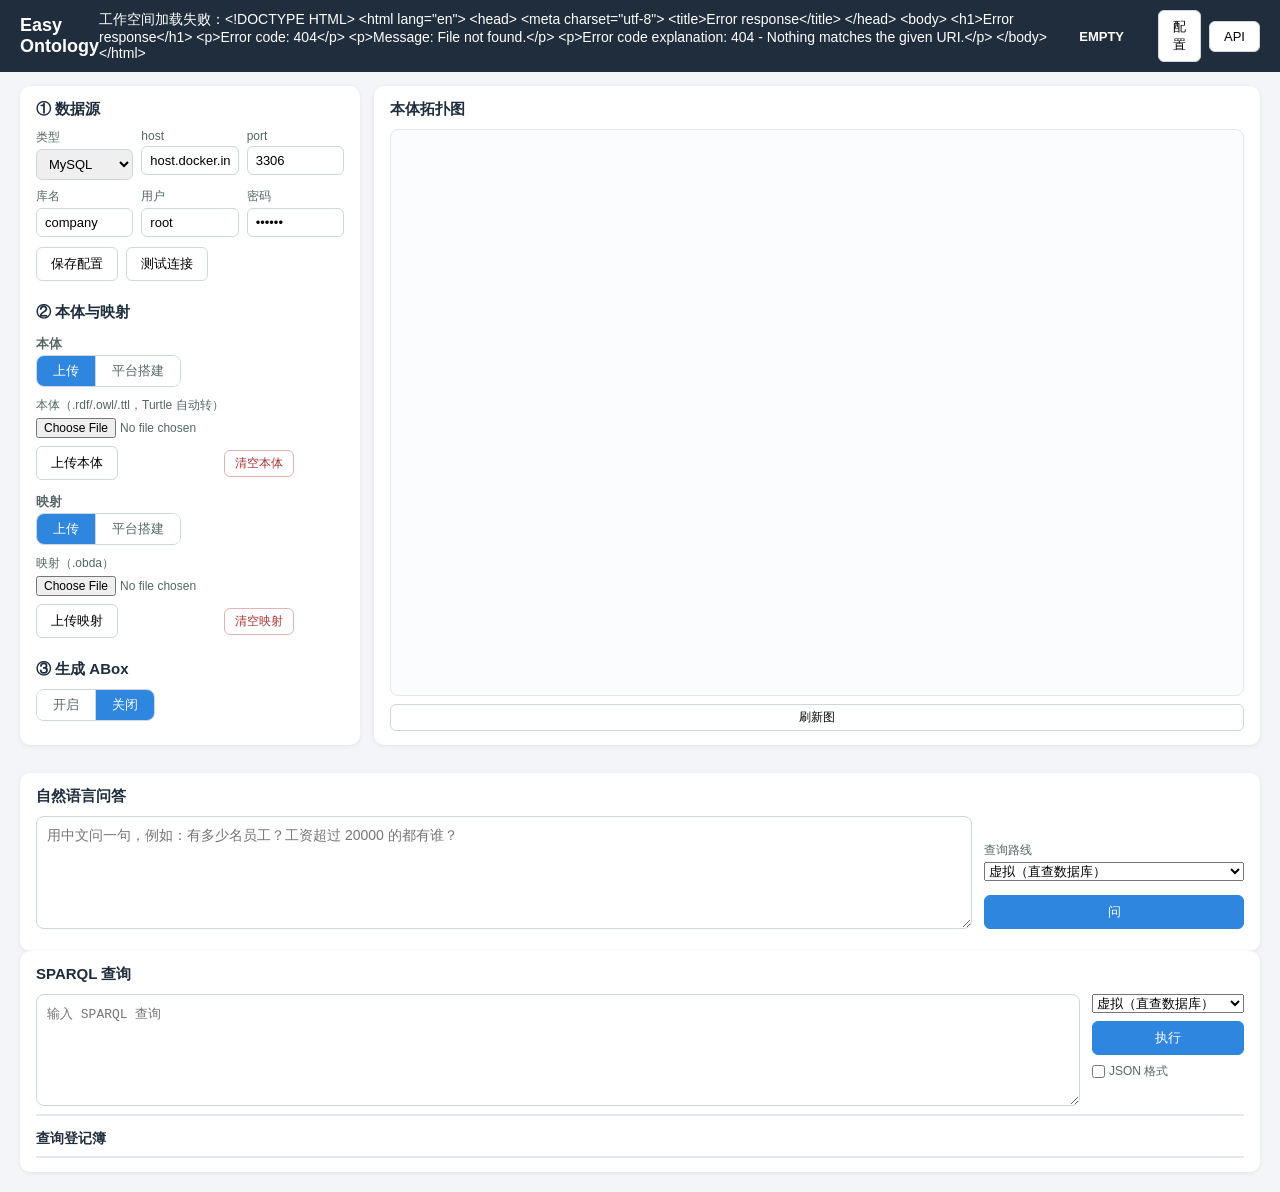
==== backend/static/index.html @ 2e6a3e25 "Initial open-source release" ====
<!DOCTYPE html>
<html lang="zh-CN">
<head>
<meta charset="UTF-8">
<meta name="viewport" content="width=device-width, initial-scale=1.0">
<title>Easy Ontology 控制台</title>
<link rel="stylesheet" href="style.css?v=26">
</head>
<body>
<header>
  <div class="brand">Easy Ontology</div>
  <div id="ws-bar" class="ws-bar"></div>
  <div class="header-right">
    <span id="state-badge" class="badge">EMPTY</span>
    <span id="ontop-info" class="ontop-info"></span>
    <button id="btn-settings" class="btn" onclick="openSettings()">配置</button>
    <div class="api-pop">
      <button id="btn-api" class="btn" onclick="toggleApiCard(event)" title="对外查询 API 的调用方式与参数">API</button>
      <div id="api-card" class="api-card" style="display:none"></div>
    </div>
  </div>
</header>
<div id="builder-toast" class="toast" style="display:none"></div>

<main>
  <!-- 左列：配置 -->
  <section class="panel config">
    <h2>① 数据源</h2>
    <div class="form-grid">
      <label>类型
        <select id="ds-type" onchange="typeHint()">
          <option value="dm8">达梦 DM8</option>
          <option value="mysql" selected>MySQL</option>
        </select>
      </label>
      <label>host <input id="ds-host" value="host.docker.internal"></label>
      <label>port <input id="ds-port" value="3306"></label>
      <label>库名 <input id="ds-database" value="company"></label>
      <label>用户 <input id="ds-user" value="root"></label>
      <label>密码 <input id="ds-password" type="password" value="123456"></label>
    </div>
    <p id="ds-hint" class="hint"></p>
    <div class="btn-row">
      <button class="btn" onclick="saveDatasource()">保存配置</button>
      <button class="btn" id="btn-test" onclick="testConnection()">测试连接</button>
      <span id="ping-result" class="ping-result"></span>
    </div>

    <h2>② 本体与映射</h2>
    <div class="subhead">本体</div>
    <div class="mode-switch">
      <button class="mode-btn active" id="mode-upload" onclick="setOntologyMode('upload')">上传</button>
      <button class="mode-btn" id="mode-builder" onclick="setOntologyMode('builder')">平台搭建</button>
    </div>

    <div id="ont-upload">
      <div class="upload-row">
        <label>本体（.rdf/.owl/.ttl，Turtle 自动转）<input type="file" id="file-ontology" accept=".rdf,.owl,.ttl,.n3"></label>
        <button class="btn" onclick="uploadOntology()">上传本体</button>
        <span id="ontology-result" class="upload-result"></span>
        <button class="btn small danger" onclick="clearOntology()">清空本体</button>
      </div>
    </div>
    <div id="ont-builder" style="display:none">
      <div class="builder-row">
        <button class="btn secondary" onclick="location.href='/builder.html'">去搭建本体 →</button>
        <span id="builder-draft-status" class="hint">草稿：加载中…</span>
        <span id="builder-ontology-status" class="hint"></span>
        <button class="btn small danger" onclick="clearOntology()">清空本体</button>
      </div>
    </div>

    <div class="subhead">映射</div>
    <div class="mode-switch">
      <button class="mode-btn active" id="map-mode-upload" onclick="setMappingMode('upload')">上传</button>
      <button class="mode-btn" id="map-mode-builder" onclick="setMappingMode('builder')">平台搭建</button>
    </div>
    <div id="map-upload">
      <div class="upload-row">
        <label>映射（.obda）<input type="file" id="file-mapping" accept=".obda"></label>
        <button class="btn" onclick="uploadMapping()">上传映射</button>
        <span id="mapping-result" class="upload-result"></span>
        <button class="btn small danger" onclick="clearMapping()">清空映射</button>
      </div>
    </div>
    <div id="map-builder" style="display:none">
      <div class="builder-row">
        <button class="btn secondary" onclick="location.href='/mapping.html'">去搭建映射 →</button>
        <span id="mapping-draft-status" class="hint">草稿：加载中…</span>
        <span id="mapping-current-status" class="hint"></span>
        <button class="btn small danger" onclick="clearMapping()">清空映射</button>
      </div>
    </div>

    <h2>③ 生成 ABox</h2>
    <div class="mode-switch">
      <button class="mode-btn" id="abox-enable" onclick="setAboxEnabled(true)">开启</button>
      <button class="mode-btn active" id="abox-disable" onclick="setAboxEnabled(false)">关闭</button>
    </div>
    <div id="abox-panel" style="display:none">
      <div class="btn-row">
        <button class="btn" id="btn-materialize" onclick="doMaterialize()">生成 ABox</button>
        <label class="btn secondary" id="btn-abox-upload">
          NT 文件生成 ABox
          <input type="file" id="file-abox" accept=".nt,.ttl,.rdf" style="display:none" onchange="uploadAbox()">
        </label>
        <button class="btn" onclick="viewAbox()">查看</button>
        <button class="btn" id="btn-clear-abox" onclick="clearAbox()">清除</button>
      </div>
      <div id="abox-status" class="ping-result">未生成</div>
      <span id="abox-upload-result" class="hint"></span>
    </div>
  </section>

  <!-- 中列：拓扑图 -->
  <section class="panel graph">
    <h2>本体拓扑图</h2>
    <div id="graph-container">
      <iframe id="graph-frame" style="display:none"></iframe>
      <div id="graph-placeholder">本体上传后这里显示拓扑图（Playground 构建后生效）</div>
    </div>
    <button class="btn small" onclick="refreshGraph()">刷新图</button>
  </section>
</main>

<!-- 底部：自然语言问答（DeepSeek） -->
<section class="panel ask">
  <h2>自然语言问答</h2>
  <div class="ask-row">
    <textarea id="ask-question" rows="2" placeholder="用中文问一句，例如：有多少名员工？工资超过 20000 的都有谁？"></textarea>
    <div class="ask-actions">
      <span id="ask-key-status" class="hint"></span>
      <label class="hint">查询路线
        <select id="ask-route">
          <option value="virtual">虚拟（直查数据库）</option>
          <option value="materialized">物化（查已生成数据）</option>
        </select>
      </label>
      <button class="btn primary" id="btn-ask" onclick="askLLM()">问</button>
    </div>
  </div>
  <div id="ask-error" class="error"></div>
  <div id="ask-answer" class="ask-answer"></div>
  <details id="ask-details" style="display:none">
    <summary>查看生成的 SPARQL 与 CSV 结果</summary>
    <div class="ask-meta" id="ask-meta"></div>
    <pre id="ask-sparql" class="ask-sparql"></pre>
    <pre id="ask-csv" class="ask-csv"></pre>
  </details>
</section>

<!-- 底部：SPARQL -->
<section class="panel sparql">
  <h2>SPARQL 查询</h2>
  <div class="query-row">
    <textarea id="query-text" rows="6" spellcheck="false" placeholder="输入 SPARQL 查询"></textarea>
    <div class="query-actions">
      <select id="query-route" title="虚拟=Ontop 实时查数据库；物化=QLever 查已生成 ABox（需先生成/上传并索引就绪）">
        <option value="virtual">虚拟（直查数据库）</option>
        <option value="materialized">物化（查已生成数据）</option>
      </select>
      <button class="btn primary" id="btn-run" onclick="runQuery()">执行</button>
      <label class="accept"><input type="checkbox" id="json-mode"> JSON 格式</label>
    </div>
  </div>
  <div id="query-error" class="error"></div>
  <div id="result-meta" class="result-meta"></div>
  <div class="table-wrap"><table id="result-table"></table></div>

  <h3>查询登记簿</h3>
  <div class="table-wrap"><table id="queries-table"></table></div>
</section>

<!-- 查询详情弹框 -->
<div id="query-detail-modal" class="ws-modal" style="display:none" onclick="if(event.target===this)closeQueryDetail()">
  <div class="ws-modal-box ws-modal-wide">
    <div class="ws-modal-title">查询详情</div>
    <div id="query-detail-body"></div>
    <div class="ws-modal-actions">
      <button class="btn" onclick="closeQueryDetail()">关闭</button>
    </div>
  </div>
</div>

<!-- 全局配置弹框 -->
<div id="settings-modal" class="ws-modal" style="display:none" onclick="if(event.target===this)closeSettings()">
  <div class="ws-modal-box">
    <div class="ws-modal-title">全局 LLM 配置</div>
    <p class="ws-modal-hint">自然语言问答和自动生成本体/映射需要用到（编写中）</p>
    <label class="ns-label">DeepSeek API Key
      <input id="settings-key" type="password" placeholder="sk-..." autocomplete="off">
    </label>
    <div id="settings-msg" class="ws-modal-err"></div>
    <div class="ws-modal-actions">
      <button class="btn" onclick="closeSettings()">关闭</button>
      <button class="btn primary" onclick="saveSettings()">保存</button>
    </div>
  </div>
</div>

<script src="app.js?v=36"></script>
<script src="ws.js?v=3"></script>
</body>
</html>
---- backend/static/style.css ----
* { box-sizing: border-box; margin: 0; padding: 0; }
body { font-family: "Microsoft YaHei", "Segoe UI", sans-serif; background: #f3f5f8; color: #24303f; font-size: 14px; }

header { display: flex; justify-content: space-between; align-items: center; padding: 10px 20px; background: #1f2d3d; color: #fff; }
.brand { font-size: 18px; font-weight: 600; }
.brand .sub { font-size: 12px; font-weight: 400; opacity: .75; margin-left: 8px; }
.header-right { display: flex; gap: 8px; align-items: center; }
.ontop-info { font-size: 12px; opacity: .8; margin-right: 6px; }

.badge { padding: 3px 12px; border-radius: 12px; font-weight: 600; font-size: 13px; }
.badge.EMPTY, .badge.FILES_LOADED { background: #8a97a8; }
.badge.READY { background: #2e86de; }
.badge.RUNNING { background: #27ae60; }
.badge.ERROR { background: #e74c3c; }

main { display: grid; grid-template-columns: 420px 1fr; gap: 14px; padding: 14px 20px; align-items: stretch; }

/* 自适应屏幕宽度 */
@media (max-width: 1280px) {
  main { grid-template-columns: 340px 1fr; }   /* 中屏收窄左列，图多分点 */
}
@media (max-width: 1000px) {
  main { grid-template-columns: 1fr; }          /* 窄屏上下堆叠：表单在上，图在下 */
  #graph-container { height: 72vh; }            /* 堆叠后给图更大高度 */
}
.panel { background: #fff; border-radius: 10px; padding: 14px 16px; box-shadow: 0 1px 4px rgba(30,45,70,.08); }
.panel.sparql { margin: 0 20px 20px; }
h2 { font-size: 15px; margin-bottom: 10px; color: #1f2d3d; }
.panel h2 + * ~ h2 { margin-top: 22px; }        /* 同一面板内非首个 h2 与上方留距 */
h3 { font-size: 14px; margin: 14px 0 8px; }
.sub { font-size: 12px; font-weight: 400; color: #7a8aa0; }

.upload-row { display: flex; align-items: center; gap: 8px; margin-bottom: 10px; flex-wrap: wrap; }
.upload-row label { flex: 1; display: flex; flex-direction: column; gap: 4px; font-size: 12px; color: #566; }
.upload-row input[type=file] { font-size: 12px; }
.upload-result { font-size: 12px; color: #27ae60; min-width: 90px; }

/* ① 面板：上传 | 平台搭建 模式切换 */
.mode-switch { display: inline-flex; border: 1px solid #cdd6e0; border-radius: 8px; overflow: hidden; margin-bottom: 10px; }
.mode-btn { padding: 6px 16px; border: 0; background: #fff; cursor: pointer; font-size: 13px; color: #566; }
.mode-btn + .mode-btn { border-left: 1px solid #cdd6e0; }
.mode-btn.active { background: #2e86de; color: #fff; }
.builder-row { display: flex; align-items: center; gap: 10px; margin-bottom: 10px; flex-wrap: wrap; }
.builder-row .hint { margin: 0; }

/* 搭建页提交回来的一次性提示 */
.toast { position: fixed; top: 56px; left: 50%; transform: translateX(-50%); z-index: 99;
  background: #27ae60; color: #fff; padding: 10px 22px; border-radius: 8px; font-size: 14px;
  box-shadow: 0 2px 10px rgba(30,45,70,.25); }

.form-grid { display: grid; grid-template-columns: 1fr 1fr 1fr; gap: 8px; }
/* input 不设宽度会用浏览器固有宽度（~176px），比 1fr 格子宽就顶出面板、被右侧画布 iframe 盖住 */
.form-grid input { width: 100%; min-width: 0; box-sizing: border-box; }
.form-grid label { display: flex; flex-direction: column; gap: 3px; font-size: 12px; color: #566; }
.form-grid input, .form-grid select { padding: 6px 8px; border: 1px solid #cdd6e0; border-radius: 6px; font-size: 13px; }

.btn { padding: 7px 14px; border: 1px solid #cdd6e0; border-radius: 6px; background: #fff; cursor: pointer; font-size: 13px; }
.btn:hover:not(:disabled) { background: #eef3f9; }
.btn.primary { background: #2e86de; border-color: #2e86de; color: #fff; }
.btn.primary:hover:not(:disabled) { background: #1f6fc4; }
.btn.secondary { background: #f0f4f9; border-color: #c5d0de; color: #2e4a6b; }
.btn.secondary:hover:not(:disabled) { background: #e2eaf4; }
.btn.warn { background: #e67e22; border-color: #e67e22; color: #fff; }
.btn.danger { background: #fff; border-color: #e0b4b4; color: #a33; }
.btn.danger:hover:not(:disabled) { background: #fdf1f1; border-color: #c0392b; color: #c0392b; }
.btn.small { padding: 4px 10px; font-size: 12px; }
.btn:disabled { opacity: .5; cursor: not-allowed; }
.btn.disabled { opacity: .5; pointer-events: none; } /* label 按钮的禁用态（label 无 :disabled 伪类） */
.btn-row { display: flex; gap: 8px; align-items: center; margin-top: 10px; }

.hint { font-size: 12px; color: #8a97a8; margin: 6px 0; }
.ping-result { font-size: 13px; }
.ping-result.ok { color: #27ae60; }
.ping-result.fail { color: #e74c3c; }

#graph-container { flex: 1; min-height: 400px; border: 1px solid #e1e7ef; border-radius: 8px; overflow: hidden; position: relative; background: #fbfcfe; }
#graph-frame { width: 100%; height: 100%; border: 0; }
#graph-placeholder { position: absolute; inset: 0; display: flex; align-items: center; justify-content: center; color: #8a97a8; font-size: 13px; }
.panel.graph { display: flex; flex-direction: column; }
.graph .btn { margin-top: 8px; }

.query-row { display: flex; gap: 12px; }
#query-text { flex: 1; font-family: Consolas, monospace; font-size: 13px; padding: 10px; border: 1px solid #cdd6e0; border-radius: 8px; resize: vertical; }
.query-actions { display: flex; flex-direction: column; gap: 8px; min-width: 130px; }
.accept { font-size: 12px; color: #566; display: flex; gap: 4px; align-items: center; }

.error { color: #e74c3c; font-size: 13px; margin: 8px 0; white-space: pre-wrap; }
.result-meta { font-size: 12px; color: #7a8aa0; margin-bottom: 6px; }

.table-wrap { max-height: 320px; overflow: auto; border: 1px solid #e1e7ef; border-radius: 8px; }
table { border-collapse: collapse; width: 100%; font-size: 12.5px; }
th { position: sticky; top: 0; background: #f0f4f9; text-align: left; padding: 6px 10px; border-bottom: 1px solid #dde5ee; }
td { padding: 5px 10px; border-bottom: 1px solid #eef2f7; font-family: Consolas, monospace; word-break: break-all; }
tr.state-timeout td { color: #e74c3c; }
tr.state-running td { color: #e67e22; }

details { margin-top: 14px; }
summary { cursor: pointer; font-size: 13px; color: #566; }
#ontop-log { background: #1f2d3d; color: #cfe3ff; font-size: 11.5px; font-family: Consolas, monospace; padding: 10px; border-radius: 8px; max-height: 240px; overflow: auto; margin: 8px 0; white-space: pre-wrap; }

/* 自然语言问答面板 */
.panel.ask { margin: 14px 20px 0; }   /* 跟 .panel.sparql 左右各 20px 对齐 */
.ask-row { display: flex; gap: 12px; align-items: stretch; }
#ask-question { flex: 1; font-family: "Microsoft YaHei", sans-serif; font-size: 14px; padding: 10px; border: 1px solid #cdd6e0; border-radius: 8px; resize: vertical; }
.ask-actions { display: flex; flex-direction: column; gap: 8px; min-width: 260px; }
.ask-actions label { font-size: 12px; color: #566; display: flex; flex-direction: column; gap: 3px; }
.ask-actions input { padding: 6px 8px; border: 1px solid #cdd6e0; border-radius: 6px; font-family: Consolas, monospace; font-size: 12px; box-sizing: border-box; width: 100%; }
.ask-answer { min-height: 24px; margin: 12px 0 8px; padding: 12px 14px; border-radius: 8px; background: #eaf5ff; border-left: 4px solid #1f88e5; font-size: 15px; line-height: 1.6; color: #1a3550; white-space: pre-wrap; }
.ask-answer:empty { display: none; }
.ask-meta { font-size: 12px; color: #566; margin: 8px 0 4px; }
.ask-sparql, .ask-csv { background: #f7f9fc; border: 1px solid #e1e7ef; border-radius: 6px; padding: 10px; font-size: 12.5px; font-family: Consolas, monospace; overflow-x: auto; white-space: pre-wrap; margin: 4px 0; }
.ask-csv { max-height: 200px; overflow-y: auto; }

/* ② 面板内的本体/映射小节标题 */
.subhead { font-size: 12.5px; font-weight: 600; color: #566; margin: 14px 0 2px; }
.subhead:first-of-type { margin-top: 4px; }

/* 工作空间切换条（三页 header 共用；header 为 space-between，第三元素自然居中） */
.ws-bar { display: flex; gap: 8px; align-items: center; position: relative; }
.ws-bar .ws-label { font-size: 12px; color: #b8c4d4; }
.ws-toggle { display: flex; align-items: center; gap: 6px; padding: 4px 10px; border-radius: 6px; border: 1px solid #cdd6e0; background: #fff; cursor: pointer; font-size: 13px; }
.ws-toggle:hover { background: #eef3f9; }
.ws-toggle:disabled { opacity: .6; cursor: default; }
.ws-name { display: flex; align-items: center; gap: 6px; max-width: 170px; overflow: hidden; text-overflow: ellipsis; white-space: nowrap; font-weight: 600; }
.ws-caret { color: #8a97a8; font-size: 11px; }
.ws-dot { width: 8px; height: 8px; border-radius: 50%; display: inline-block; flex: none; }
.ws-dot.on { background: #2ecc71; }

/* 下拉面板 */
.ws-panel { position: absolute; top: calc(100% + 8px); left: 0; min-width: 300px; background: #fff; border: 1px solid #d5dde7; border-radius: 10px; box-shadow: 0 10px 28px rgba(15,30,50,.20); z-index: 60; padding: 6px; }
.ws-row { display: flex; align-items: center; justify-content: space-between; gap: 10px; padding: 8px 10px; border-radius: 7px; cursor: pointer; }
.ws-row:hover { background: #f0f5fb; }
.ws-row.cur { background: #eaf3ff; }
.ws-row-main { display: flex; flex-direction: column; gap: 4px; min-width: 0; }
.ws-row-name { font-size: 13.5px; font-weight: 600; color: #223; overflow: hidden; text-overflow: ellipsis; white-space: nowrap; }
.ws-row-name em { font-style: normal; font-weight: 400; color: #3d8b5f; font-size: 12px; }
.ws-row-badges { display: flex; gap: 4px; flex-wrap: wrap; }
.ws-b { font-style: normal; font-size: 11px; padding: 1px 6px; border-radius: 4px; background: #edf1f6; color: #98a6b5; }
.ws-b.ok { background: #e3f5e8; color: #2c8a4b; }
.ws-del { border: none; background: transparent; color: #b6c2cf; cursor: pointer; font-size: 13px; padding: 4px 7px; border-radius: 5px; flex: none; }
.ws-del:hover { color: #d64545; background: #fdf1f1; }

/* 新建弹窗 */
.ws-modal { position: fixed; inset: 0; background: rgba(15,30,50,.38); display: flex; align-items: center; justify-content: center; z-index: 100; }
.ws-modal-box { background: #fff; border-radius: 12px; padding: 18px 20px; width: 350px; max-width: calc(100vw - 40px); display: flex; flex-direction: column; gap: 10px; box-shadow: 0 14px 36px rgba(0,0,0,.28); }
.ws-modal-title { font-weight: 700; font-size: 15px; }
#ws-new-name { padding: 8px 10px; border: 1px solid #cdd6e0; border-radius: 7px; font-size: 14px; }
#ws-new-name:focus { outline: 2px solid #b8d4f0; border-color: #2e86de; }
.ws-modal-hint { font-size: 12px; color: #7a8798; line-height: 1.5; }
.ws-modal-err { font-size: 12px; color: #d64545; min-height: 16px; }
.ws-modal-actions { display: flex; justify-content: flex-end; gap: 8px; }

/* 操作提示 toast */
.ws-toast { position: fixed; top: 14px; left: 50%; transform: translate(-50%, -8px); background: #1f2d3d; color: #fff; padding: 9px 18px; border-radius: 8px; font-size: 13.5px; opacity: 0; transition: opacity .25s, transform .25s; z-index: 120; box-shadow: 0 6px 18px rgba(0,0,0,.3); pointer-events: none; }
.ws-toast.show { opacity: 1; transform: translate(-50%, 0); }

/* ABox 预览：同主语分组（sort -u 保证连续）——组头顶部分隔线，续行主语淡化 */
#abox-view-table tr.grp-head td { border-top: 2px solid #d7e0ec; }
#abox-view-table tr.grp-cont td:nth-child(2) { color: #b3bfd0; }

/* ABox 预览弹窗（复用 .ws-modal 壳） */
.abox-view-box { width: min(980px, calc(100vw - 40px)); max-height: calc(100vh - 60px); }
.abox-view-head { display: flex; align-items: center; gap: 12px; }
.abox-view-head .ws-modal-title { flex: none; }
.abox-view-meta { flex: 1; font-size: 12px; color: #7a8798; min-width: 0; overflow: hidden; text-overflow: ellipsis; white-space: nowrap; }
.abox-search-row { display: flex; gap: 8px; }
.abox-search-row input { flex: 1; padding: 7px 10px; border: 1px solid #cdd6e0; border-radius: 7px; font-size: 13px; font-family: Consolas, monospace; }
.abox-search-row input:focus { outline: 2px solid #b8d4f0; border-color: #2e86de; }
.abox-view-wrap { max-height: 55vh; }
.abox-view-foot { display: flex; align-items: center; gap: 10px; justify-content: space-between; }

/* 顶栏 API 卡片 */
.api-pop { position: relative; }
.api-card { position: absolute; top: calc(100% + 10px); right: 0; width: 560px; max-height: calc(100vh - 80px); overflow-y: auto;
  background: #fff; border: 1px solid #d5dde7; border-radius: 10px; box-shadow: 0 10px 28px rgba(15,30,50,.20); z-index: 80; padding: 14px 16px; color: #24303f; }
.api-sec { margin-bottom: 14px; border-bottom: 1px solid #eef2f7; padding-bottom: 12px; }
.api-sec:last-of-type { border-bottom: 0; margin-bottom: 0; padding-bottom: 0; }
.api-sec h4 { font-size: 13.5px; margin-bottom: 6px; display: flex; align-items: center; gap: 8px; }
.api-sec h4 em { font-style: normal; font-size: 11px; padding: 1px 7px; border-radius: 4px; background: #e3f5e8; color: #2c8a4b; }
.api-line { font-size: 12.5px; margin: 4px 0; }
.api-line code { background: #f0f4f9; padding: 2px 6px; border-radius: 4px; font-size: 12px; }
.api-params { width: 100%; font-size: 12px; margin: 6px 0; border-collapse: collapse; }
.api-params td { padding: 4px 8px; border-bottom: 1px solid #eef2f7; vertical-align: top; }
.api-params td:first-child { font-family: Consolas, monospace; font-weight: 600; white-space: nowrap; width: 80px; color: #2e86de; }
.api-curl-wrap { position: relative; margin: 8px 0; }
.api-curl-wrap pre { background: #1f2d3d; color: #cfe3ff; font-size: 11.5px; font-family: Consolas, monospace; padding: 10px 12px; border-radius: 8px; white-space: pre-wrap; word-break: break-all; margin: 0; }
.api-curl-wrap .btn { position: absolute; top: 6px; right: 8px; font-size: 11px; padding: 2px 8px; }
.api-foot { font-size: 12px; color: #7a8aa0; margin-top: 8px; }
.api-foot a { color: #e67e22; cursor: pointer; }
.api-foot a:hover { text-decoration: underline; }
.api-state-ok { color: #27ae60; font-size: 12px; }
.api-state-off { color: #8a97a8; font-size: 12px; }

/* LLM Key 状态（问答面板） */
.key-ok { color: #27ae60; font-weight: 600; }
.key-miss { color: #e74c3c; font-weight: 600; }
#ask-key-status a { color: #2e86de; cursor: pointer; margin-left: 4px; }
#ask-key-status a:hover { text-decoration: underline; }

/* 配置弹框 */
.ws-modal-hint { font-size: 13px; color: #6b7b8d; margin: 0 0 12px; line-height: 1.5; }
.ws-modal-err.ok { color: #27ae60; }
.ws-modal-wide { max-width: 640px; width: 90vw; }

/* 查询登记簿增强 */
.qlog-badge { font-size: 11px; padding: 2px 6px; border-radius: 4px; font-weight: 600; }
.qlog-badge.ask { background: #e8f5e9; color: #2e7d32; }
.qlog-badge.sparql { background: #e3f2fd; color: #1565c0; }
.qlog-cell { max-width: 260px; overflow: hidden; text-overflow: ellipsis; white-space: nowrap; }
.qlog-clickable { cursor: pointer; }
.qlog-clickable:hover { background: #eef3f9; }
.qlog-detail-link { color: #2e86de; cursor: pointer; font-size: 12px; }
.qlog-detail-link:hover { text-decoration: underline; }
#queries-table { table-layout: auto; width: 100%; }

/* 查询详情弹框 */
.qd-section { margin-bottom: 12px; }
.qd-label { font-size: 12px; font-weight: 600; color: #6b7b8d; margin-bottom: 4px; }
.qd-content { font-size: 13px; color: #1f2d3d; line-height: 1.5; word-break: break-all; }
.qd-content.qlog-clickable { padding: 6px 8px; border-radius: 6px; border: 1px solid #e1e7ef; }
.qd-code { background: #f6f8fa; padding: 8px 10px; border-radius: 6px; font-family: Consolas, monospace; font-size: 12px; white-space: pre-wrap; overflow-x: auto; }
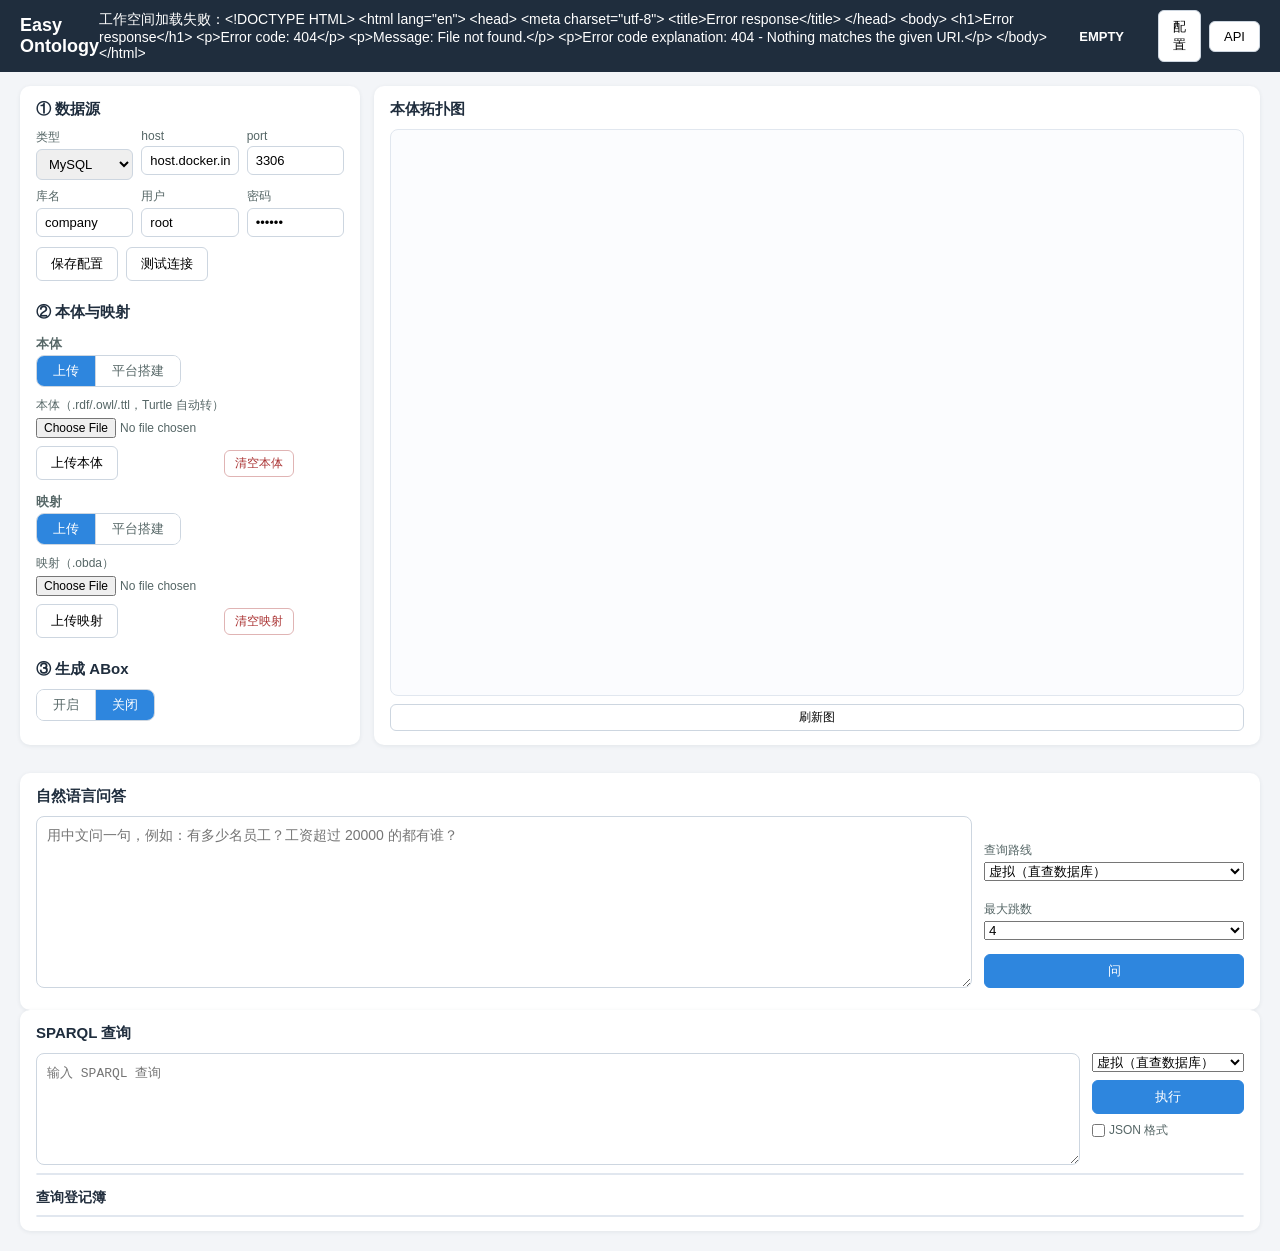
==== commit 9108c93c: "feat: two-stage NL QA pipeline (path library -> vocab ID -> whitelist SPARQL -> repair) with max_hop" ====
--- a/backend/static/index.html
+++ b/backend/static/index.html
@@ -136,6 +136,13 @@
           <option value="materialized">物化（查已生成数据）</option>
         </select>
       </label>
+      <label class="hint" title="问答允许的最大关联跳数（本体最大支持跳数）：跳数越大可答越深的多跳问题，枚举越慢">最大跳数
+        <select id="ask-hops">
+          <option>1</option><option>2</option><option>3</option>
+          <option selected>4</option><option>5</option><option>6</option>
+          <option>7</option><option>8</option>
+        </select>
+      </label>
       <button class="btn primary" id="btn-ask" onclick="askLLM()">问</button>
     </div>
   </div>
@@ -155,7 +162,7 @@
   <div class="query-row">
     <textarea id="query-text" rows="6" spellcheck="false" placeholder="输入 SPARQL 查询"></textarea>
     <div class="query-actions">
-      <select id="query-route" title="虚拟=Ontop 实时查数据库；物化=QLever 查已生成 ABox（需先生成/上传并索引就绪）">
+      <select id="query-route" title="虚拟=Ontop 实时查数据库；物化=QLever 查已生成 ABox（先生成/上传 ABox，索引自动构建）">
         <option value="virtual">虚拟（直查数据库）</option>
         <option value="materialized">物化（查已生成数据）</option>
       </select>
@@ -198,7 +205,7 @@
   </div>
 </div>
 
-<script src="app.js?v=36"></script>
+<script src="app.js?v=40"></script>
 <script src="ws.js?v=3"></script>
 </body>
 </html>
